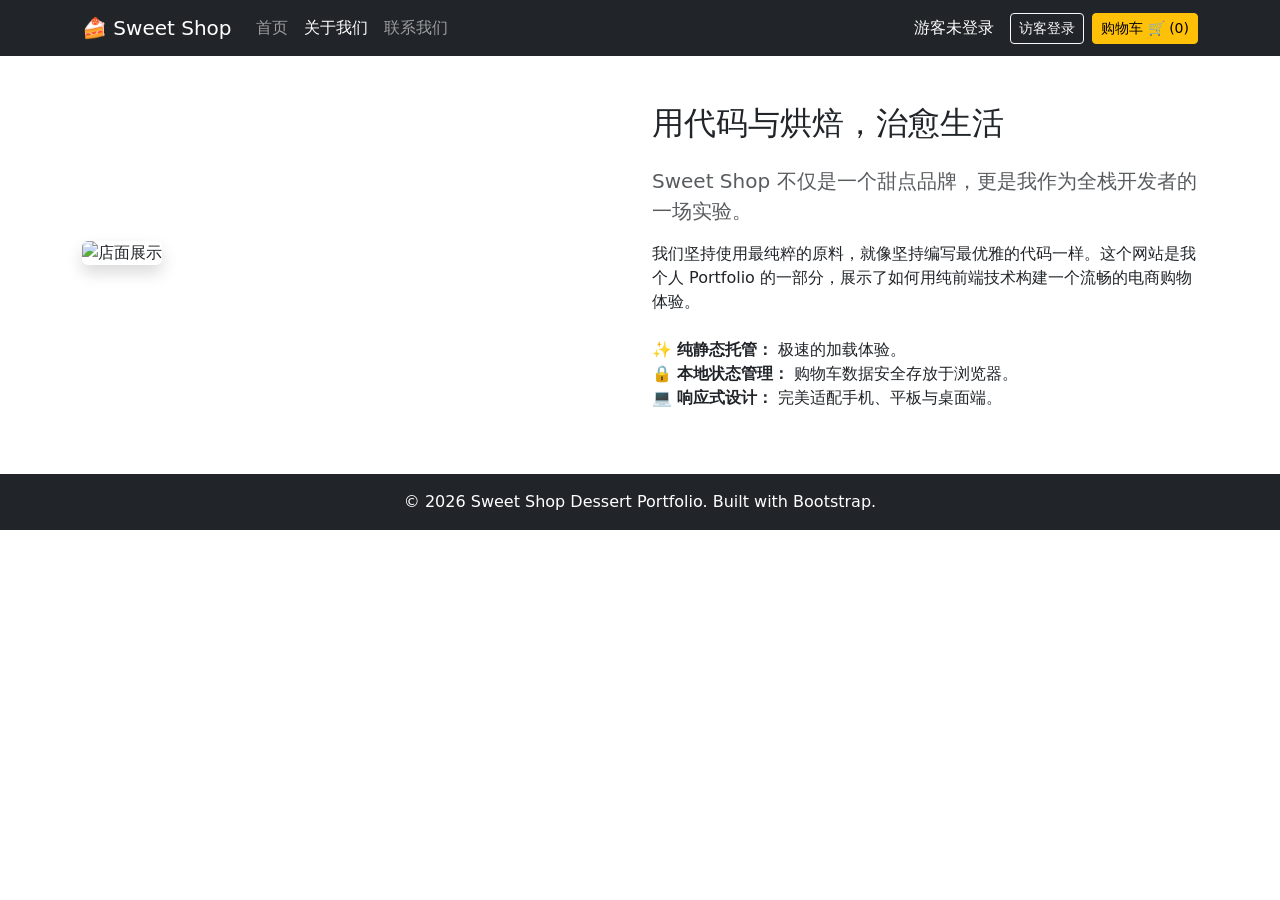
==== about.html @ 39360cf4 "Add files via upload" ====
<!DOCTYPE html>
<html lang="zh-CN">
<head>
    <meta charset="UTF-8">
    <meta name="viewport" content="width=device-width, initial-scale=1.0">
    <title>关于我们 | 甜点小屋</title>
    <link href="https://cdn.jsdelivr.net/npm/bootstrap@5.3.0/dist/css/bootstrap.min.css" rel="stylesheet">
    <link rel="stylesheet" href="style.css">
</head>
<body class="d-flex flex-column min-vh100">

    <nav class="navbar navbar-expand-lg navbar-dark bg-dark">
        <div class="container">
            <a class="navbar-brand" href="index.html">🍰 Sweet Shop</a>
            <button class="navbar-toggler" type="button" data-bs-toggle="collapse" data-bs-target="#navbarNav">
                <span class="navbar-toggler-icon"></span>
            </button>
            <div class="collapse navbar-collapse" id="navbarNav">
                <ul class="navbar-nav me-auto">
                    <li class="nav-item"><a class="nav-link" href="index.html">首页</a></li>
                    <li class="nav-item"><a class="nav-link active" href="about.html">关于我们</a></li>
                    <li class="nav-item"><a class="nav-link" href="contact.html">联系我们</a></li>
                </ul>
                <div class="d-flex text-white align-items-center">
                    <span id="userStatus" class="me-3">游客未登录</span>
                    <button class="btn btn-outline-light btn-sm me-2" id="loginBtn">访客登录</button>
                    <a href="cart.html" class="btn btn-warning btn-sm">购物车 🛒 (<span id="cartCount">0</span>)</a>
                </div>
            </div>
        </div>
    </nav>

    <div class="container my-5 flex-grow-1">
        <div class="row align-items-center">
            <div class="col-md-6 mb-4">
                <img src="https://images.unsplash.com/photo-1556217628-98e370a2ed51?w=600" class="img-fluid rounded shadow" alt="店面展示">
            </div>
            <div class="col-md-6">
                <h2 class="mb-4">用代码与烘焙，治愈生活</h2>
                <p class="text-muted lead">Sweet Shop 不仅是一个甜点品牌，更是我作为全栈开发者的一场实验。</p>
                <p>我们坚持使用最纯粹的原料，就像坚持编写最优雅的代码一样。这个网站是我个人 Portfolio 的一部分，展示了如何用纯前端技术构建一个流畅的电商购物体验。</p>
                <ul class="list-unstyled mt-4">
                    <li>✨ <strong>纯静态托管：</strong> 极速的加载体验。</li>
                    <li>🔒 <strong>本地状态管理：</strong> 购物车数据安全存放于浏览器。</li>
                    <li>💻 <strong>响应式设计：</strong> 完美适配手机、平板与桌面端。</li>
                </ul>
            </div>
        </div>
    </div>

    <footer class="bg-dark text-white text-center py-3 mt-auto">
        <p class="mb-0">&copy; 2026 Sweet Shop Dessert Portfolio. Built with Bootstrap.</p>
    </footer>

    <script src="https://cdn.jsdelivr.net/npm/bootstrap@5.3.0/dist/js/bootstrap.bundle.min.js"></script>
    <script src="app.js"></script>
</body>
</html>
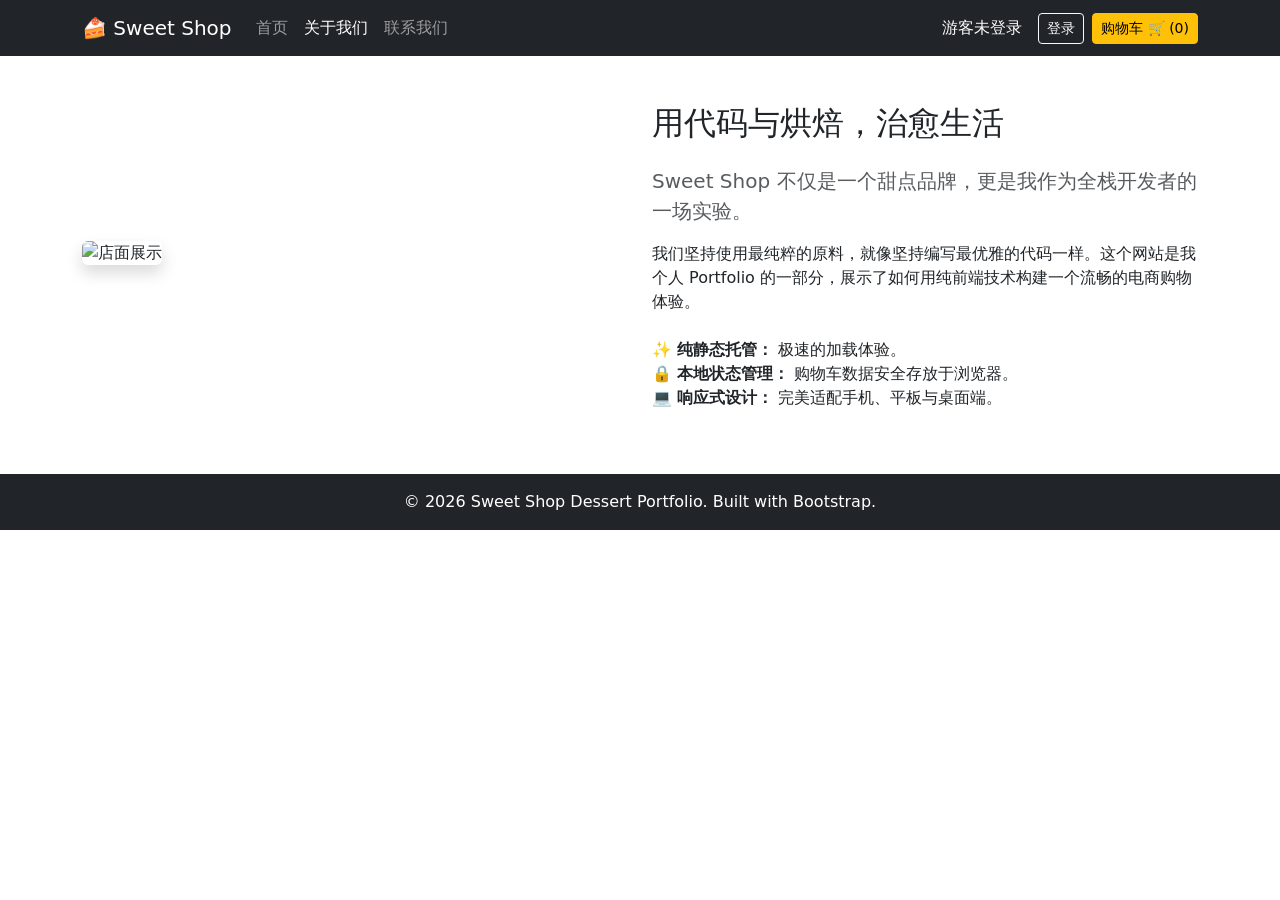
==== commit e4974c55: "1" ====
--- a/about.html
+++ b/about.html
@@ -23,7 +23,7 @@
                 </ul>
                 <div class="d-flex text-white align-items-center">
                     <span id="userStatus" class="me-3">游客未登录</span>
-                    <button class="btn btn-outline-light btn-sm me-2" id="loginBtn">访客登录</button>
+                    <button class="btn btn-outline-light btn-sm me-2" id="loginBtn">登录</button>
                     <a href="cart.html" class="btn btn-warning btn-sm">购物车 🛒 (<span id="cartCount">0</span>)</a>
                 </div>
             </div>
@@ -33,7 +33,7 @@
     <div class="container my-5 flex-grow-1">
         <div class="row align-items-center">
             <div class="col-md-6 mb-4">
-                <img src="https://images.unsplash.com/photo-1556217628-98e370a2ed51?w=600" class="img-fluid rounded shadow" alt="店面展示">
+                <img src="https://picsum.photos/id/1060/600/400" class="img-fluid rounded shadow" alt="店面展示">
             </div>
             <div class="col-md-6">
                 <h2 class="mb-4">用代码与烘焙，治愈生活</h2>
